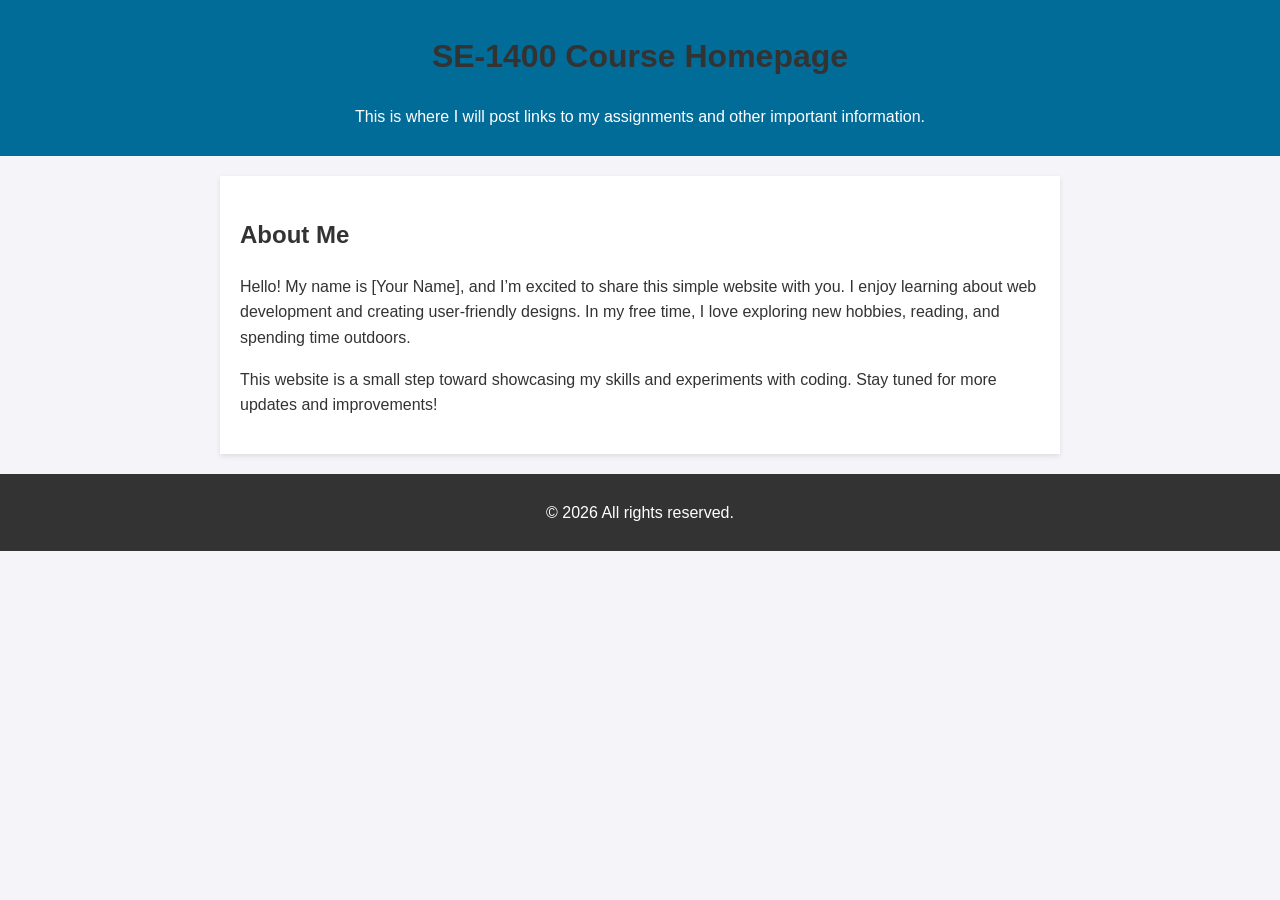
==== milestone1/index.html @ 351c3a95 "milestone1" ====
<!DOCTYPE html>
<html lang="en">
<head>
    <meta charset="UTF-8">
    <meta name="viewport" content="width=device-width, initial-scale=1.0">
    <meta name="robots" content="noindex, nofollow">
    <title>SE1400 Assignment Files</title>
    <style>
        body { font-family: Arial, sans-serif; line-height: 1.6; margin: 0; padding: 0; background-color: #f4f4f9; color: #333; }
        header { background: #026c99; color: white; padding: 10px 0; text-align: center; }
        section { max-width: 800px; margin: 20px auto; padding: 20px; background: white; box-shadow: 0 2px 5px rgba(0, 0, 0, 0.1); }
        h1, h2 { color: #333; }
        ul { list-style: none; padding: 0; }
        ul li { margin: 5px 0; }
        ul li a { color: #026c99; text-decoration: none; font-weight: bold; }
        ul li a:hover { text-decoration: underline; }
        footer { text-align: center; padding: 10px; margin-top: 20px; background: #333; color: white; }
    </style>
</head>
<body>
    <header>
        <h1>SE-1400 Course Homepage</h1>
        <p>This is where I will post links to my assignments and other important information.</p>
    </header>
    <section>
        <h2>About Me</h2>
        <p>Hello! My name is [Your Name], and I’m excited to share this simple website with you. I enjoy learning about web development and creating user-friendly designs. In my free time, I love exploring new hobbies, reading, and spending time outdoors.</p>
        <p>This website is a small step toward showcasing my skills and experiments with coding. Stay tuned for more updates and improvements!</p>
    </section>
    <footer>
        <p>&copy; <span id="currentYear"></span> All rights reserved.</p>
    </footer>
    <script>
        document.getElementById('currentYear').textContent = new Date().getFullYear();
    </script>
</body>
</html>
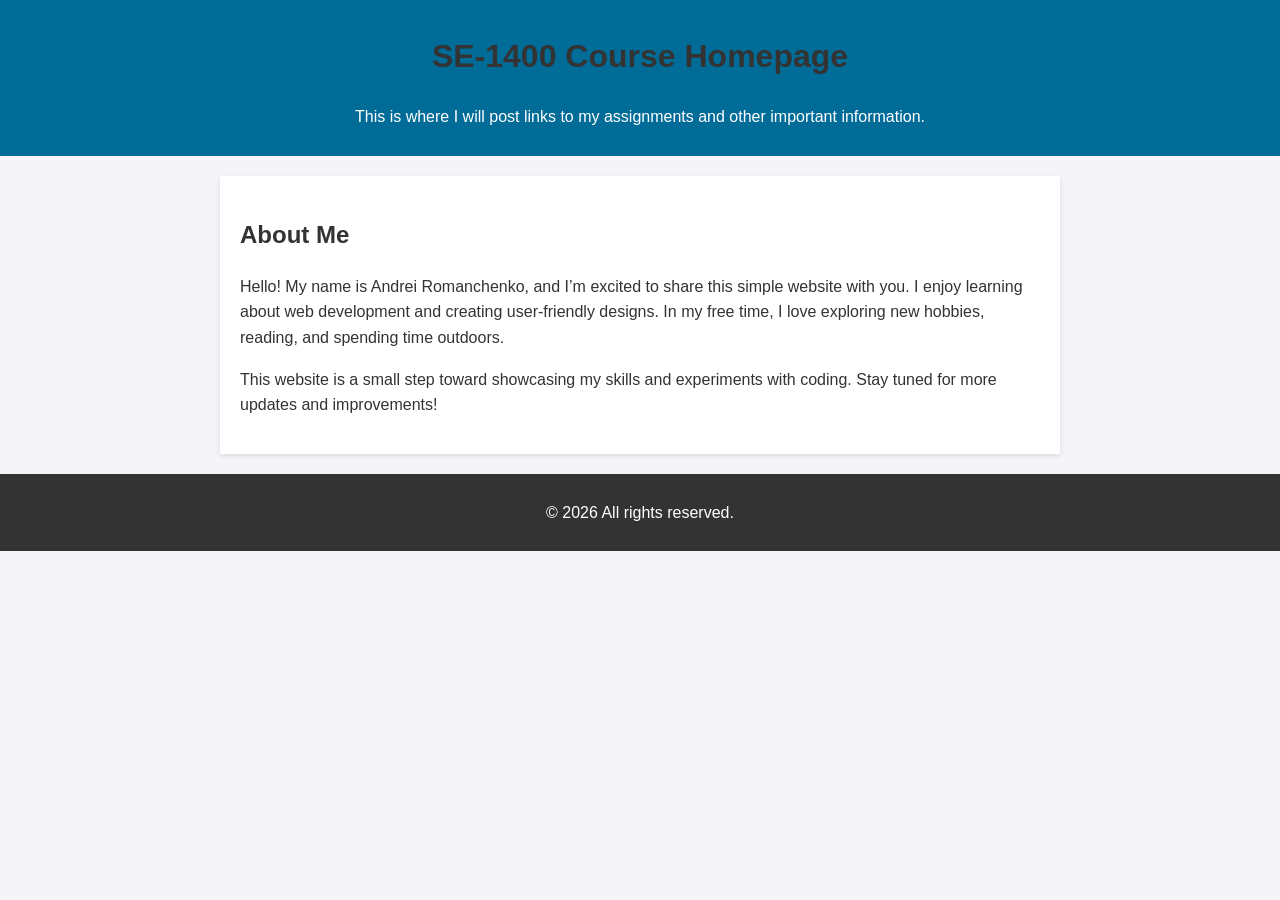
==== commit d1be84b9: "added my name" ====
--- a/milestone1/index.html
+++ b/milestone1/index.html
@@ -24,7 +24,7 @@
     </header>
     <section>
         <h2>About Me</h2>
-        <p>Hello! My name is [Your Name], and I’m excited to share this simple website with you. I enjoy learning about web development and creating user-friendly designs. In my free time, I love exploring new hobbies, reading, and spending time outdoors.</p>
+        <p>Hello! My name is Andrei Romanchenko, and I’m excited to share this simple website with you. I enjoy learning about web development and creating user-friendly designs. In my free time, I love exploring new hobbies, reading, and spending time outdoors.</p>
         <p>This website is a small step toward showcasing my skills and experiments with coding. Stay tuned for more updates and improvements!</p>
     </section>
     <footer>
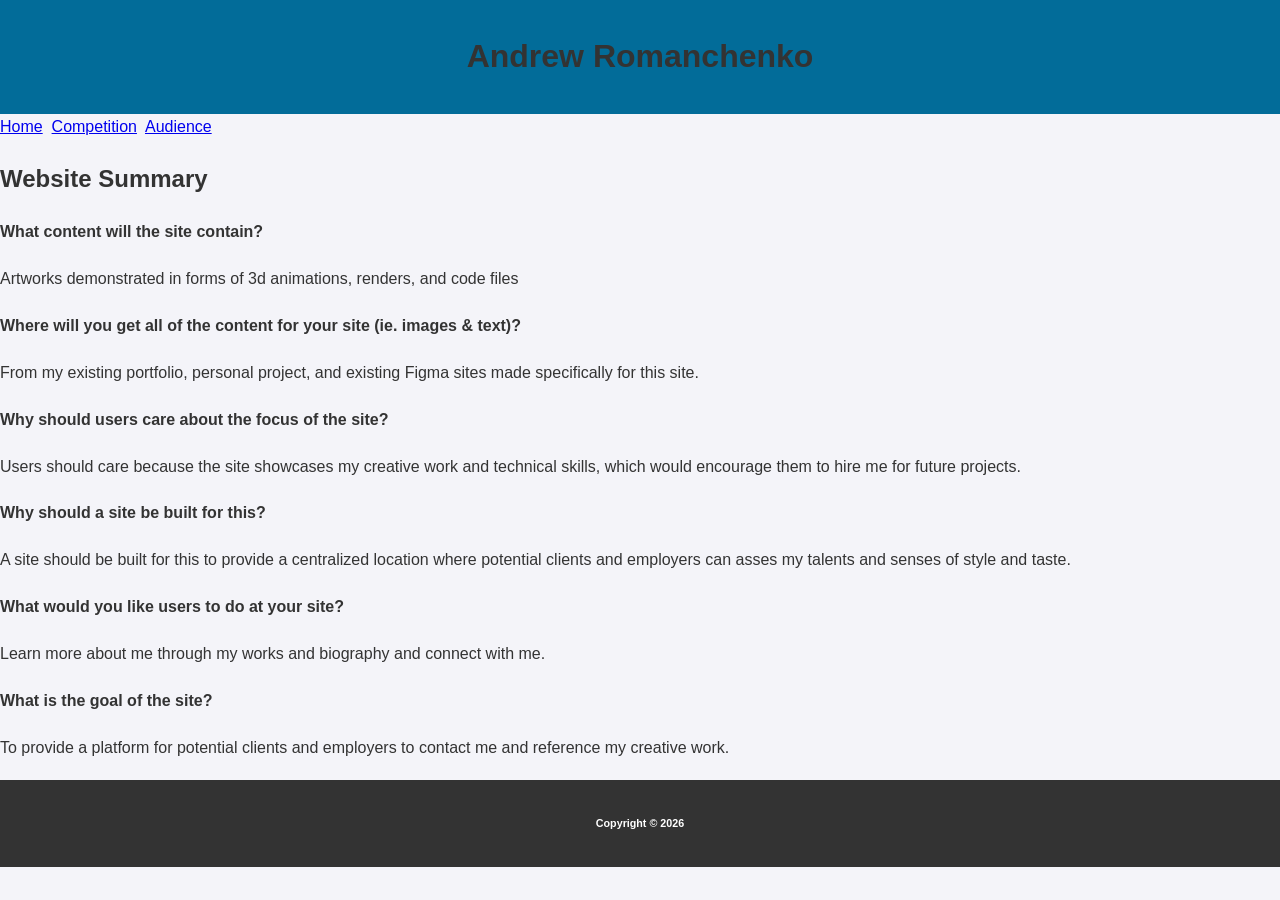
==== commit eeb93f77: "Added links to other pages and answers to website summary's questions" ====
--- a/milestone1/index.html
+++ b/milestone1/index.html
@@ -4,7 +4,7 @@
     <meta charset="UTF-8">
     <meta name="viewport" content="width=device-width, initial-scale=1.0">
     <meta name="robots" content="noindex, nofollow">
-    <title>SE1400 Assignment Files</title>
+    <title>Andrew's Tech Art Portfolio</title>
     <style>
         body { font-family: Arial, sans-serif; line-height: 1.6; margin: 0; padding: 0; background-color: #f4f4f9; color: #333; }
         header { background: #026c99; color: white; padding: 10px 0; text-align: center; }
@@ -19,16 +19,30 @@
 </head>
 <body>
     <header>
-        <h1>SE-1400 Course Homepage</h1>
-        <p>This is where I will post links to my assignments and other important information.</p>
+        <h1>Andrew Romanchenko</h1>
     </header>
-    <section>
-        <h2>About Me</h2>
-        <p>Hello! My name is Andrei Romanchenko, and I’m excited to share this simple website with you. I enjoy learning about web development and creating user-friendly designs. In my free time, I love exploring new hobbies, reading, and spending time outdoors.</p>
-        <p>This website is a small step toward showcasing my skills and experiments with coding. Stay tuned for more updates and improvements!</p>
-    </section>
+    <nav>
+            <a href="#index.html">Home</a>&nbsp;
+            <a href="#competition.html">Competition</a>&nbsp;
+            <a href="#audience.html">Audience</a>&nbsp;
+    </nav>
+    <main>
+        <h2>Website Summary</h2>
+        <h4>What content will the site contain?</h4>
+        <p>Artworks demonstrated in forms of 3d animations, renders, and code files</p>
+        <h4>Where will you get all of the content for your site (ie. images & text)?</h4>
+        <p>From my existing portfolio, personal project, and existing Figma sites made specifically for this site.</p>
+        <h4>Why should users care about the focus of the site?</h4>
+        <p>Users should care because the site showcases my creative work and technical skills, which would encourage them to hire me for future projects.</p>
+        <h4>Why should a site be built for this?</h4>
+        <p>A site should be built for this to provide a centralized location where potential clients and employers can asses my talents and senses of style and taste.</p>
+        <h4>What would you like users to do at your site?</h4>
+        <p>Learn more about me through my works and biography and connect with me.</p>
+        <h4>What is the goal of the site?</h4>
+        <p>To provide a platform for potential clients and employers to contact me and reference my creative work.</p>
+    </main>
     <footer>
-        <p>&copy; <span id="currentYear"></span> All rights reserved.</p>
+        <h6>Copyright &copy; <span id="currentYear"></span></h6>
     </footer>
     <script>
         document.getElementById('currentYear').textContent = new Date().getFullYear();
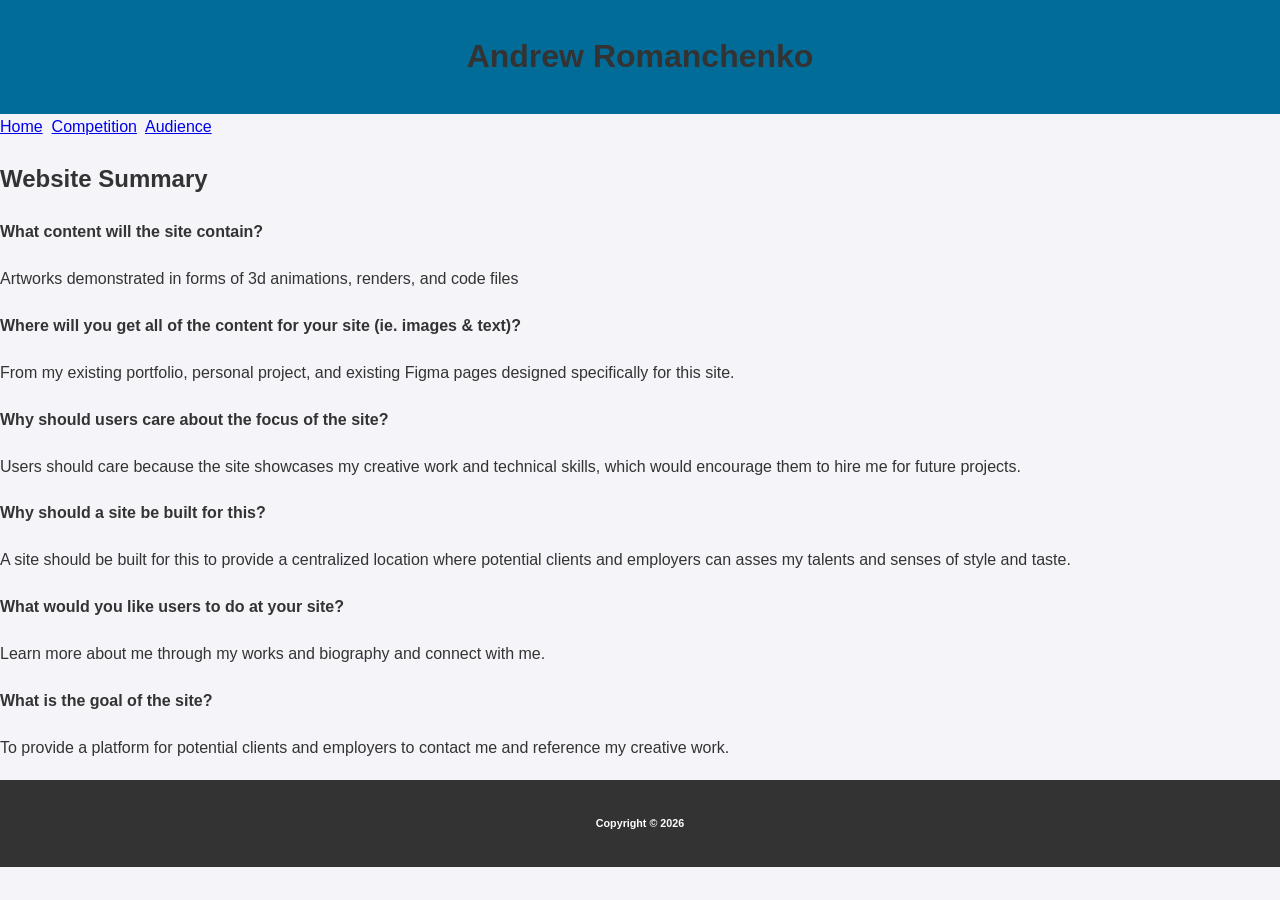
==== commit 6227ea5f: "adjusted the sentence about Figma" ====
--- a/milestone1/index.html
+++ b/milestone1/index.html
@@ -31,7 +31,7 @@
         <h4>What content will the site contain?</h4>
         <p>Artworks demonstrated in forms of 3d animations, renders, and code files</p>
         <h4>Where will you get all of the content for your site (ie. images & text)?</h4>
-        <p>From my existing portfolio, personal project, and existing Figma sites made specifically for this site.</p>
+        <p>From my existing portfolio, personal project, and existing Figma pages designed specifically for this site.</p>
         <h4>Why should users care about the focus of the site?</h4>
         <p>Users should care because the site showcases my creative work and technical skills, which would encourage them to hire me for future projects.</p>
         <h4>Why should a site be built for this?</h4>
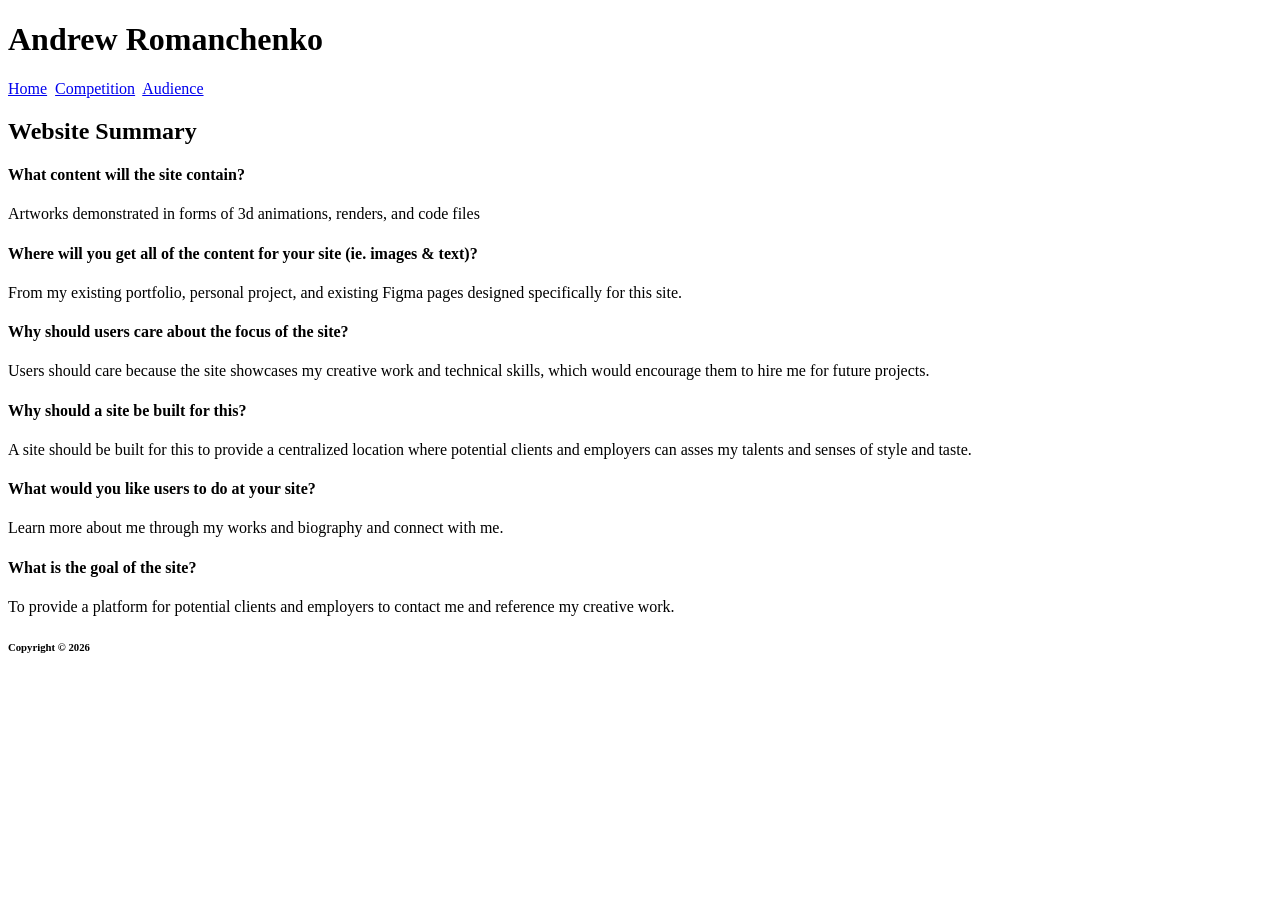
==== commit e02c7eca: "deleted css" ====
--- a/milestone1/index.html
+++ b/milestone1/index.html
@@ -5,26 +5,15 @@
     <meta name="viewport" content="width=device-width, initial-scale=1.0">
     <meta name="robots" content="noindex, nofollow">
     <title>Andrew's Tech Art Portfolio</title>
-    <style>
-        body { font-family: Arial, sans-serif; line-height: 1.6; margin: 0; padding: 0; background-color: #f4f4f9; color: #333; }
-        header { background: #026c99; color: white; padding: 10px 0; text-align: center; }
-        section { max-width: 800px; margin: 20px auto; padding: 20px; background: white; box-shadow: 0 2px 5px rgba(0, 0, 0, 0.1); }
-        h1, h2 { color: #333; }
-        ul { list-style: none; padding: 0; }
-        ul li { margin: 5px 0; }
-        ul li a { color: #026c99; text-decoration: none; font-weight: bold; }
-        ul li a:hover { text-decoration: underline; }
-        footer { text-align: center; padding: 10px; margin-top: 20px; background: #333; color: white; }
-    </style>
 </head>
 <body>
     <header>
         <h1>Andrew Romanchenko</h1>
     </header>
     <nav>
-            <a href="#index.html">Home</a>&nbsp;
-            <a href="#competition.html">Competition</a>&nbsp;
-            <a href="#audience.html">Audience</a>&nbsp;
+            <a href="index.html">Home</a>&nbsp;
+            <a href="competition.html">Competition</a>&nbsp;
+            <a href="audience.html">Audience</a>&nbsp;
     </nav>
     <main>
         <h2>Website Summary</h2>
